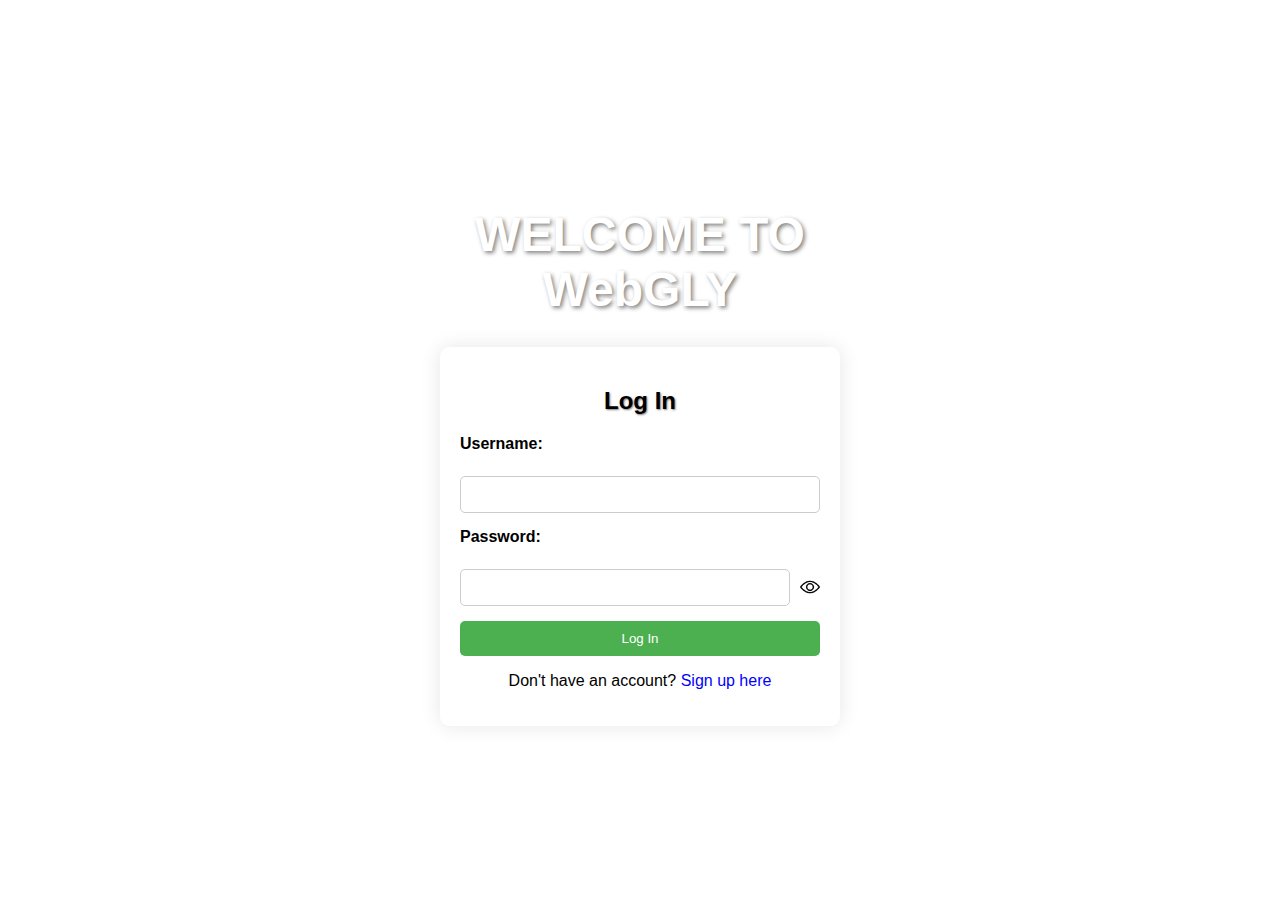
==== login.html @ 222bad65 "upload pertama" ====
<!DOCTYPE html>
<html lang="en">
<head>
    <meta charset="UTF-8">
    <meta name="viewport" content="width=device-width, initial-scale=1.0">
    <title>WebGLY - Log In</title>
    <link rel="stylesheet" href="style.css">
</head>
<body>
    <div class="container">
        <h1 class="title">WELCOME TO WebGLY</h1>
        <div class="login-form">
            <h2 class="subtitle">Log In</h2>
            <form id="loginForm" action="#">
                <div class="input-group">
                    <label for="username">Username:</label><br>
                    <input type="text" id="username" name="username" required>
                </div>
                <div class="input-group">
                    <label for="password">Password:</label><br>
                    <div class="password-field">
                        <input type="password" id="password" name="password" required>
                        <span class="toggle-password" onclick="togglePassword()"></span>
                    </div>
                </div>
                <input type="submit" value="Log In">
            </form>
            <p>Don't have an account? <a href="signup.html">Sign up here</a></p>
        </div>
    </div>

    <script>
        function togglePassword() {
            var passwordField = document.getElementById("password");
            var toggleIcon = document.querySelector(".toggle-password");

            if (passwordField.type === "password") {
                passwordField.type = "text";
                toggleIcon.classList.add("show-password");
            } else {
                passwordField.type = "password";
                toggleIcon.classList.remove("show-password");
            }
        }

        // Ambil data pengguna yang disimpan saat signup
        var userData = JSON.parse(localStorage.getItem("userData"));

        if (userData) {
            document.getElementById("username").value = userData.username;
            document.getElementById("password").value = userData.password;
        }

        // Validasi login
        document.getElementById("loginForm").addEventListener("submit", function(event) {
            event.preventDefault();
            
            var username = document.getElementById("username").value;
            var password = document.getElementById("password").value;

            if (userData && username === userData.username && password === userData.password) {
                alert("Login successful!");
                // Redirect ke halaman utama setelah login sukses
                window.location.href = "index.html";
            } else {
                alert("Invalid username or password. Please try again!");
            }
        });
    </script>
</body>
</html>
---- style.css ----
/* style.css */
body {
    font-family: Arial, sans-serif;
    text-align: center;
    margin: 0;
    padding: 0;
    background-image: url('background.jpg');
    background-size: cover;
    background-position: center;
    height: 100vh;
    display: flex;
    justify-content: center;
    align-items: center;
}

.container {
    width: 80%;
    max-width: 400px;
}

.title {
    font-size: 3em;
    color: #fff;
    text-shadow: 2px 2px 4px rgba(0, 0, 0, 0.5);
    margin-bottom: 30px;
}

.subtitle {
    font-size: 1.5em;
    color: #000;
    text-shadow: 1px 1px 2px rgba(0, 0, 0, 0.5);
    margin-bottom: 20px;
}

.login-form, .signup-form {
    background-color: rgba(255, 255, 255, 0.7);
    padding: 20px; /* Mengurangi padding */
    border-radius: 10px;
    box-shadow: 0px 0px 20px 0px rgba(0,0,0,0.1);
}

.input-group {
    margin-bottom: 15px; /* Mengurangi jarak antara input dan label */
    text-align: left;
}

.input-group label {
    display: block;
    font-weight: bold;
    margin-bottom: 5px;
}

.input-group input {
    width: 100%;
    padding: 10px;
    border: 1px solid #ccc;
    border-radius: 5px;
    box-sizing: border-box;
}

.password-field {
    position: relative;
}

.password-field input {
    width: calc(100% - 30px);
}

.toggle-password {
    position: absolute;
    top: 50%;
    right: 0;
    transform: translateY(-50%);
    width: 20px;
    height: 20px;
    background: url('eye.png') no-repeat center;
    background-size: contain;
    cursor: pointer;
}

.toggle-password.show-password {
    background: url('eye-off.png') no-repeat center;
    background-size: contain;
}

input[type="submit"] {
    width: 100%;
    padding: 10px;
    border: none;
    border-radius: 5px;
    background-color: #4CAF50;
    color: white;
    cursor: pointer;
}

input[type="submit"]:hover {
    background-color: #45a049;
}

a {
    text-decoration: none;
    color: blue;
}

a:hover {
    text-decoration: underline;
    color: #0044cc;
}
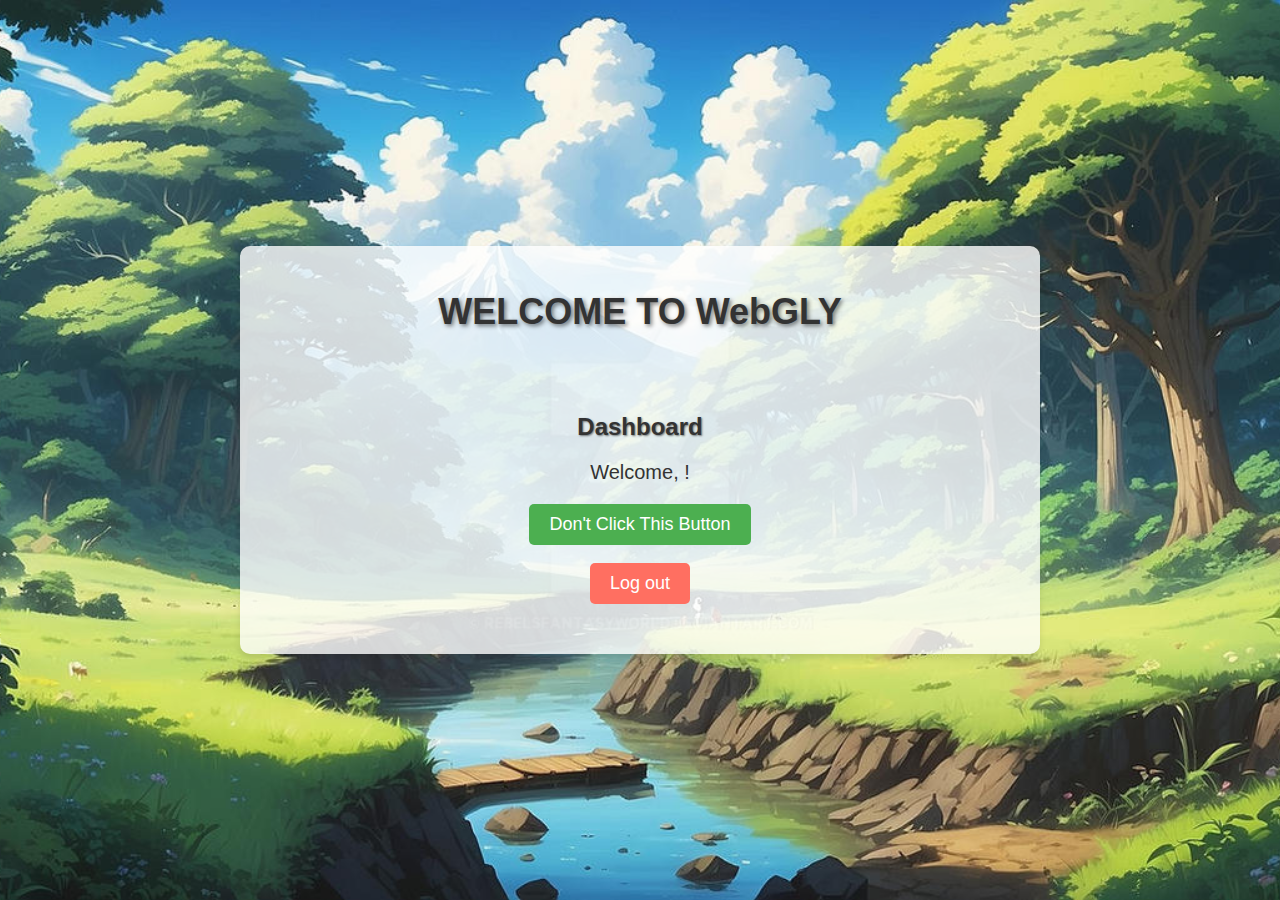
==== commit 26ab0d77: "Update login.html" ====
--- a/login.html
+++ b/login.html
@@ -3,69 +3,117 @@
 <head>
     <meta charset="UTF-8">
     <meta name="viewport" content="width=device-width, initial-scale=1.0">
-    <title>WebGLY - Log In</title>
+    <title>WebGLY - Dashboard</title>
     <link rel="stylesheet" href="style.css">
+    <style>
+        body {
+            margin: 0;
+            padding: 0;
+            font-family: Arial, sans-serif;
+            background-image: url('background2.jpg');
+            background-size: cover;
+            background-position: center;
+        }
+
+        .container {
+            width: 100%;
+            max-width: 800px;
+            margin: 0 auto;
+            padding: 20px;
+            box-sizing: border-box;
+            text-align: center;
+            background-color: rgba(255, 255, 255, 0.8);
+            border-radius: 10px;
+            box-shadow: 0 4px 6px rgba(0, 0, 0, 0.1);
+        }
+
+        .title {
+            color: #333;
+            font-size: 36px;
+            margin-bottom: 30px;
+        }
+
+        .dashboard {
+            padding: 30px;
+        }
+
+        .subtitle {
+            color: #333;
+            font-size: 24px;
+            margin-bottom: 20px;
+        }
+
+        .welcome-message {
+            color: #333;
+            font-size: 20px;
+            margin-bottom: 20px;
+        }
+
+        .btn-logout {
+            display: inline-block;
+            background-color: #ff6f61;
+            color: #fff;
+            border: none;
+            border-radius: 5px;
+            padding: 10px 20px;
+            font-size: 18px;
+            cursor: pointer;
+            text-decoration: none;
+            transition: background-color 0.3s;
+        }
+
+        .btn-logout:hover {
+            background-color: #f04c3b;
+        }
+
+        .dont-click-btn {
+            display: inline-block;
+            background-color: #4CAF50;
+            color: #fff;
+            border: none;
+            border-radius: 5px;
+            padding: 10px 20px;
+            font-size: 18px;
+            cursor: pointer;
+            text-decoration: none;
+            transition: background-color 0.3s;
+        }
+
+        .dont-click-btn:hover {
+            background-color: #45a049;
+        }
+    </style>
 </head>
 <body>
     <div class="container">
         <h1 class="title">WELCOME TO WebGLY</h1>
-        <div class="login-form">
-            <h2 class="subtitle">Log In</h2>
-            <form id="loginForm" action="#">
-                <div class="input-group">
-                    <label for="username">Username:</label><br>
-                    <input type="text" id="username" name="username" required>
-                </div>
-                <div class="input-group">
-                    <label for="password">Password:</label><br>
-                    <div class="password-field">
-                        <input type="password" id="password" name="password" required>
-                        <span class="toggle-password" onclick="togglePassword()"></span>
-                    </div>
-                </div>
-                <input type="submit" value="Log In">
-            </form>
-            <p>Don't have an account? <a href="signup.html">Sign up here</a></p>
+        <div class="dashboard">
+            <h2 class="subtitle">Dashboard</h2>
+            <p class="welcome-message">Welcome, <span id="username"></span>!</p>
+            <button class="dont-click-btn" onclick="dontClick()">Don't Click This Button</button>
+            <br><br>
+            <a class="btn-logout" href="#" onclick="logout()">Log out</a>
         </div>
     </div>
 
     <script>
-        function togglePassword() {
-            var passwordField = document.getElementById("password");
-            var toggleIcon = document.querySelector(".toggle-password");
-
-            if (passwordField.type === "password") {
-                passwordField.type = "text";
-                toggleIcon.classList.add("show-password");
-            } else {
-                passwordField.type = "password";
-                toggleIcon.classList.remove("show-password");
-            }
-        }
-
-        // Ambil data pengguna yang disimpan saat signup
+        // Ambil username dari data pengguna yang disimpan
         var userData = JSON.parse(localStorage.getItem("userData"));
 
         if (userData) {
-            document.getElementById("username").value = userData.username;
-            document.getElementById("password").value = userData.password;
+            document.getElementById("username").innerText = userData.username;
         }
 
-        // Validasi login
-        document.getElementById("loginForm").addEventListener("submit", function(event) {
-            event.preventDefault();
-            
-            var username = document.getElementById("username").value;
-            var password = document.getElementById("password").value;
+        // Fungsi logout
+        function logout() {
+            localStorage.removeItem("userData");
+            // Redirect ke halaman login setelah logout
+            window.location.href = "login.html";
+        }
 
-            if (userData && username === userData.username && password === userData.password) {
-                alert("Login successful!");
-                // Redirect ke halaman utama setelah login sukses
-                window.location.href = "index.html";
-            } else {
-                alert("Invalid username or password. Please try again!");
-            }
-        });
+        function dontClick() {
+            window.location.href = "video.html";
+        }
     </script>
 </body>
 </html>
